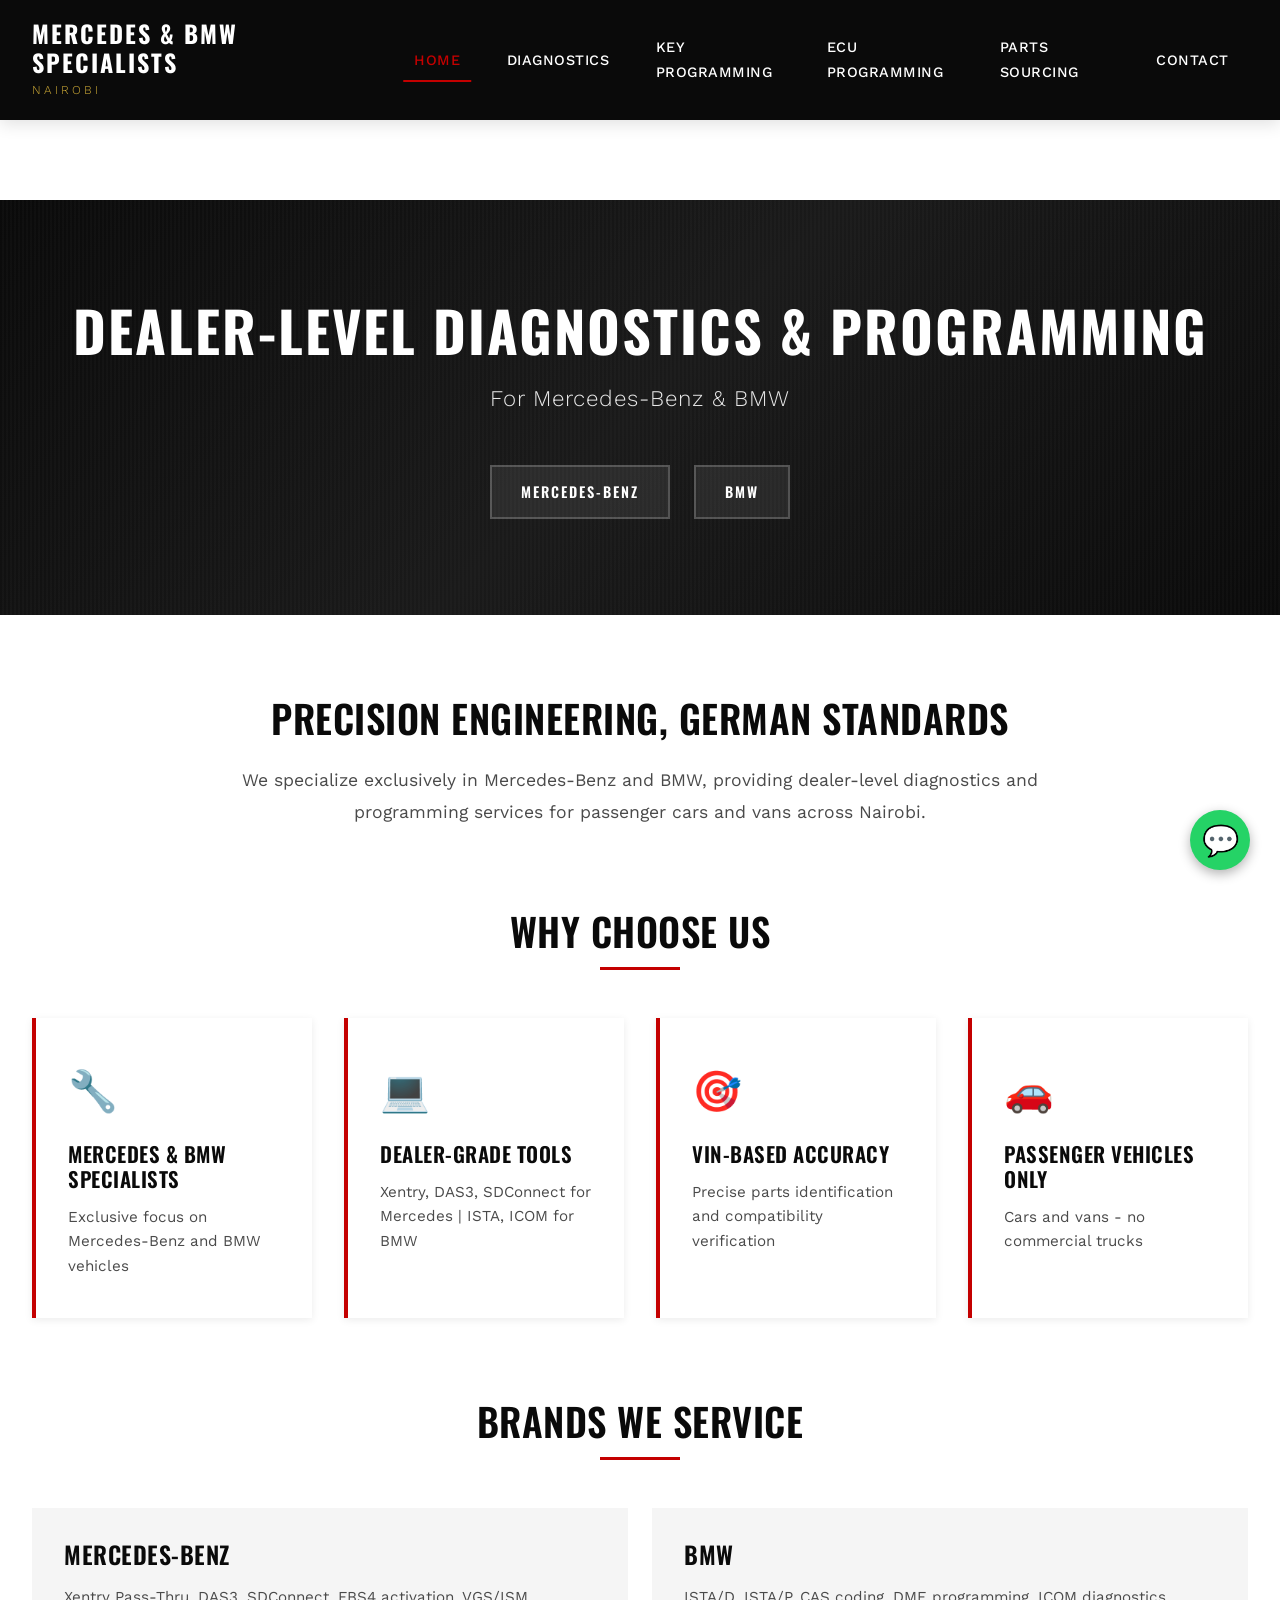
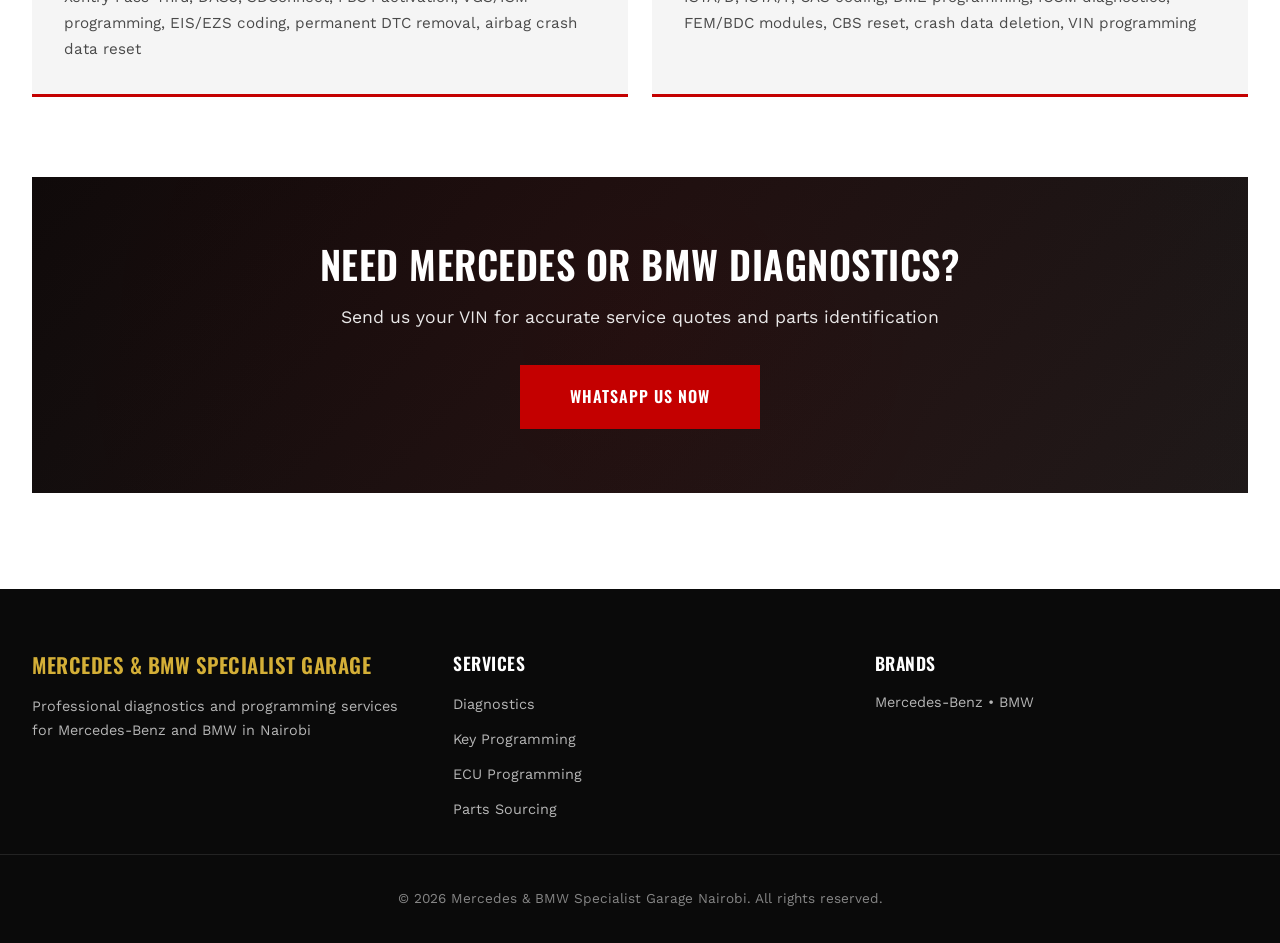
==== frontend/index.html @ 9229fa0e "feat: project setup + database config + product model" ====
<!DOCTYPE html>
<html lang="en">
<head>
  <meta charset="UTF-8">
  <meta name="viewport" content="width=device-width, initial-scale=1.0">
  <title>Mercedes & BMW Specialist Garage Nairobi | Diagnostics & Programming</title>
  <meta name="description" content="Dealer-level diagnostics, ECU programming, key coding and parts sourcing for Mercedes-Benz and BMW in Nairobi. Expert service using Xentry, DAS3, ISTA tools.">
  <link rel="stylesheet" href="style.css">
  <link rel="preconnect" href="https://fonts.googleapis.com">
  <link rel="preconnect" href="https://fonts.gstatic.com" crossorigin>
  <link href="https://fonts.googleapis.com/css2?family=Oswald:wght@400;600;700&family=Work+Sans:wght@300;400;500;600&display=swap" rel="stylesheet">
  <script type="application/ld+json">
{
  "@context": "https://schema.org",
  "@type": "AutoRepair",
  "name": "Mercedes & BMW Specialist Garage Nairobi",
  "image": "https://yourwebsite.com/logo.png",
  "@id": "https://yourwebsite.com/",
  "url": "https://yourwebsite.com/",
  "telephone": "+254XXXXXXXXX",
  "priceRange": "$$",
  "address": {
    "@type": "PostalAddress",
    "streetAddress": "Nairobi, Kenya",
    "addressLocality": "Nairobi",
    "postalCode": "00100",
    "addressCountry": "KE"
  },
  "geo": {
    "@type": "GeoCoordinates",
    "latitude": -1.2921,
    "longitude": 36.8219
  },
  "openingHoursSpecification": {
    "@type": "OpeningHoursSpecification",
    "dayOfWeek": [
      "Monday","Tuesday","Wednesday","Thursday","Friday","Saturday"
    ],
    "opens": "08:00",
    "closes": "18:00"
  },
  "sameAs": [
    "https://www.facebook.com/yourgarage",
    "https://www.instagram.com/yourgarage"
  ]
}
</script>
</head>
<body>

<header>
  <div class="header-container">
    <div class="logo">
      <h1>MERCEDES & BMW SPECIALISTS</h1>
      <p class="tagline">Nairobi</p>
    </div>
    <button class="menu-toggle" aria-label="Toggle menu">
      <span></span>
      <span></span>
      <span></span>
    </button>
    <nav>
      <a href="index.html" class="active">Home</a>
      <a href="diagnostics.html">Diagnostics</a>
      <a href="key-programming.html">Key Programming</a>
      <a href="ecu-programming.html">ECU Programming</a>
      <a href="sourcing.html">Parts Sourcing</a>
      <a href="contact.html">Contact</a>
    </nav>
  </div>
</header>

<section class="hero">
  <div class="hero-content">
    <h2 class="hero-title">Dealer-Level Diagnostics & Programming</h2>
    <p class="hero-subtitle">For Mercedes-Benz & BMW</p>
    <div class="brands-grid">
      <span class="brand">MERCEDES-BENZ</span>
      <span class="brand">BMW</span>
    </div>
  </div>
  <div class="hero-overlay"></div>
</section>

<div class="container">
  <section class="services-intro">
    <h2>Precision Engineering, German Standards</h2>
    <p>We specialize exclusively in Mercedes-Benz and BMW, providing dealer-level diagnostics and programming services for passenger cars and vans across Nairobi.</p>
  </section>

  <section class="features">
    <h3 class="section-title">Why Choose Us</h3>
    <div class="grid">
      <div class="card">
        <div class="card-icon">🔧</div>
        <h4>Mercedes & BMW Specialists</h4>
        <p>Exclusive focus on Mercedes-Benz and BMW vehicles</p>
      </div>
      <div class="card">
        <div class="card-icon">💻</div>
        <h4>Dealer-Grade Tools</h4>
        <p>Xentry, DAS3, SDConnect for Mercedes | ISTA, ICOM for BMW</p>
      </div>
      <div class="card">
        <div class="card-icon">🎯</div>
        <h4>VIN-Based Accuracy</h4>
        <p>Precise parts identification and compatibility verification</p>
      </div>
      <div class="card">
        <div class="card-icon">🚗</div>
        <h4>Passenger Vehicles Only</h4>
        <p>Cars and vans - no commercial trucks</p>
      </div>
    </div>
  </section>

  <section class="brands-detail">
    <h3 class="section-title">Brands We Service</h3>
    <div class="brands-list">
      <div class="brand-item">
        <h4>Mercedes-Benz</h4>
        <p>Xentry Pass-Thru, DAS3, SDConnect, FBS4 activation, VGS/ISM programming, EIS/EZS coding, permanent DTC removal, airbag crash data reset</p>
      </div>
      <div class="brand-item">
        <h4>BMW</h4>
        <p>ISTA/D, ISTA/P, CAS coding, DME programming, ICOM diagnostics, FEM/BDC modules, CBS reset, crash data deletion, VIN programming</p>
      </div>
    </div>
  </section>

  <section class="cta-section">
    <div class="cta">
      <h2>Need Mercedes or BMW Diagnostics?</h2>
      <p>Send us your VIN for accurate service quotes and parts identification</p>
      <a href="https://wa.me/254XXXXXXXXX" class="cta-button">WhatsApp Us Now</a>
    </div>
  </section>
</div>

<footer>
  <div class="footer-content">
    <div class="footer-info">
      <h3>Mercedes & BMW Specialist Garage</h3>
      <p>Professional diagnostics and programming services for Mercedes-Benz and BMW in Nairobi</p>
    </div>
    <div class="footer-links">
      <h4>Services</h4>
      <ul>
        <li><a href="diagnostics.html">Diagnostics</a></li>
        <li><a href="key-programming.html">Key Programming</a></li>
        <li><a href="ecu-programming.html">ECU Programming</a></li>
        <li><a href="sourcing.html">Parts Sourcing</a></li>
      </ul>
    </div>
    <div class="footer-brands">
      <h4>Brands</h4>
      <p>Mercedes-Benz • BMW</p>
    </div>
  </div>
  <div class="footer-bottom">
    <p>&copy; 2026 Mercedes & BMW Specialist Garage Nairobi. All rights reserved.</p>
  </div>
</footer>

<script>
  // Mobile menu toggle
  const menuToggle = document.querySelector('.menu-toggle');
  const nav = document.querySelector('nav');
  
  menuToggle.addEventListener('click', () => {
    nav.classList.toggle('active');
    menuToggle.classList.toggle('active');
  });

  // Smooth scroll for anchor links
  document.querySelectorAll('a[href^="#"]').forEach(anchor => {
    anchor.addEventListener('click', function (e) {
      e.preventDefault();
      const target = document.querySelector(this.getAttribute('href'));
      if (target) {
        target.scrollIntoView({ behavior: 'smooth', block: 'start' });
      }
    });
  });
</script>
<a href="https://wa.me/254701739631" class="whatsapp-float" target="_blank">
  <span class="whatsapp-icon">💬</span>
</a>

</body>
</html>
---- frontend/style.css ----
/* ===================================
   CSS VARIABLES & RESET
   =================================== */
:root {
  --primary-black: #0a0a0a;
  --primary-red: #c40000;
  --accent-gold: #d4af37;
  --text-primary: #0a0a0a;
  --text-secondary: #4a4a4a;
  --text-light: #7a7a7a;
  --bg-light: #f5f5f5;
  --bg-white: #ffffff;
  --border-color: #e0e0e0;
  --shadow-sm: 0 2px 8px rgba(0,0,0,0.08);
  --shadow-md: 0 4px 16px rgba(0,0,0,0.12);
  --shadow-lg: 0 8px 32px rgba(0,0,0,0.16);
}

* {
  box-sizing: border-box;
  margin: 0;
  padding: 0;
}

body {
  font-family: 'Work Sans', -apple-system, BlinkMacSystemFont, sans-serif;
  line-height: 1.7;
  color: var(--text-primary);
  background-color: var(--bg-white);
  -webkit-font-smoothing: antialiased;
  -moz-osx-font-smoothing: grayscale;
}

h1, h2, h3, h4, h5, h6 {
  font-family: 'Oswald', sans-serif;
  font-weight: 600;
  line-height: 1.2;
  letter-spacing: 0.5px;
  text-transform: uppercase;
}

/* ===================================
   HEADER & NAVIGATION
   =================================== */
header {
  background: var(--primary-black);
  color: var(--bg-white);
  position: sticky;
  top: 0;
  z-index: 1000;
  box-shadow: var(--shadow-md);
  animation: slideDown 0.4s ease-out;
}

@keyframes slideDown {
  from {
    transform: translateY(-100%);
    opacity: 0;
  }
  to {
    transform: translateY(0);
    opacity: 1;
  }
}

.header-container {
  max-width: 1400px;
  margin: 0 auto;
  padding: 1.2rem 2rem;
  display: flex;
  justify-content: space-between;
  align-items: center;
  gap: 2rem;
}

.logo h1 {
  font-size: 1.5rem;
  font-weight: 700;
  letter-spacing: 2px;
  margin-bottom: 0.2rem;
}

.logo .tagline {
  font-size: 0.75rem;
  font-weight: 300;
  letter-spacing: 3px;
  text-transform: uppercase;
  color: var(--accent-gold);
  font-family: 'Work Sans', sans-serif;
}

nav {
  display: flex;
  gap: 0.5rem;
  align-items: center;
}

nav a {
  color: var(--bg-white);
  text-decoration: none;
  font-weight: 500;
  padding: 0.6rem 1.2rem;
  font-size: 0.9rem;
  letter-spacing: 0.5px;
  text-transform: uppercase;
  transition: all 0.3s ease;
  position: relative;
  font-family: 'Work Sans', sans-serif;
}

nav a::after {
  content: '';
  position: absolute;
  bottom: 0;
  left: 50%;
  transform: translateX(-50%) scaleX(0);
  width: 80%;
  height: 2px;
  background: var(--primary-red);
  transition: transform 0.3s ease;
}

nav a:hover::after,
nav a.active::after {
  transform: translateX(-50%) scaleX(1);
}

nav a:hover {
  color: var(--primary-red);
}

nav a.active {
  color: var(--primary-red);
}

/* Mobile Menu Toggle */
.menu-toggle {
  display: none;
  flex-direction: column;
  background: none;
  border: none;
  cursor: pointer;
  padding: 0.5rem;
  gap: 5px;
}

.menu-toggle span {
  display: block;
  width: 28px;
  height: 3px;
  background: var(--bg-white);
  transition: all 0.3s ease;
}

.menu-toggle.active span:nth-child(1) {
  transform: rotate(45deg) translate(8px, 8px);
}

.menu-toggle.active span:nth-child(2) {
  opacity: 0;
}

.menu-toggle.active span:nth-child(3) {
  transform: rotate(-45deg) translate(7px, -7px);
}

/* ===================================
   HERO SECTION
   =================================== */
.hero {
  position: relative;
  background: linear-gradient(135deg, var(--primary-black) 0%, #1a1a1a 50%, var(--primary-black) 100%);
  color: var(--bg-white);
  padding: 6rem 2rem;
  text-align: center;
  overflow: hidden;
}

.hero::before {
  content: '';
  position: absolute;
  top: 0;
  left: 0;
  right: 0;
  bottom: 0;
  background: 
    repeating-linear-gradient(
      90deg,
      transparent,
      transparent 2px,
      rgba(255,255,255,0.02) 2px,
      rgba(255,255,255,0.02) 4px
    );
  pointer-events: none;
}

.hero-content {
  position: relative;
  z-index: 2;
  max-width: 1200px;
  margin: 0 auto;
  animation: fadeInUp 0.8s ease-out;
}

@keyframes fadeInUp {
  from {
    opacity: 0;
    transform: translateY(30px);
  }
  to {
    opacity: 1;
    transform: translateY(0);
  }
}

.hero-title {
  font-size: clamp(2rem, 5vw, 3.5rem);
  font-weight: 700;
  margin-bottom: 1rem;
  letter-spacing: 2px;
  animation: fadeInUp 0.8s ease-out 0.2s both;
}

.hero-subtitle {
  font-size: clamp(1rem, 2.5vw, 1.4rem);
  font-weight: 300;
  margin-bottom: 3rem;
  color: rgba(255,255,255,0.9);
  letter-spacing: 1px;
  animation: fadeInUp 0.8s ease-out 0.4s both;
}

.brands-grid {
  display: flex;
  flex-wrap: wrap;
  justify-content: center;
  gap: 1.5rem;
  margin-top: 2rem;
  animation: fadeInUp 0.8s ease-out 0.6s both;
}

.brand {
  font-family: 'Oswald', sans-serif;
  font-size: 0.9rem;
  font-weight: 600;
  letter-spacing: 2px;
  padding: 0.8rem 1.8rem;
  background: rgba(255,255,255,0.08);
  border: 2px solid rgba(255,255,255,0.2);
  backdrop-filter: blur(10px);
  transition: all 0.3s ease;
  cursor: default;
}

.brand:hover {
  background: var(--primary-red);
  border-color: var(--primary-red);
  transform: translateY(-3px);
  box-shadow: 0 8px 20px rgba(196,0,0,0.3);
}

/* ===================================
   CONTAINER & SECTIONS
   =================================== */
.container {
  max-width: 1400px;
  margin: 0 auto;
  padding: 0 2rem;
}

section {
  margin: 5rem 0;
}

.section-title {
  font-size: clamp(1.8rem, 3vw, 2.5rem);
  margin-bottom: 3rem;
  text-align: center;
  position: relative;
  padding-bottom: 1rem;
}

.section-title::after {
  content: '';
  position: absolute;
  bottom: 0;
  left: 50%;
  transform: translateX(-50%);
  width: 80px;
  height: 3px;
  background: var(--primary-red);
}

.services-intro {
  text-align: center;
  max-width: 800px;
  margin: 4rem auto;
}

.services-intro h2 {
  font-size: clamp(1.8rem, 3vw, 2.5rem);
  margin-bottom: 1.5rem;
}

.services-intro p {
  font-size: 1.1rem;
  color: var(--text-secondary);
  line-height: 1.8;
}

/* ===================================
   GRID & CARDS
   =================================== */
.grid {
  display: grid;
  grid-template-columns: repeat(auto-fit, minmax(280px, 1fr));
  gap: 2rem;
  margin-top: 2rem;
}

.card {
  background: var(--bg-white);
  padding: 2.5rem 2rem;
  border-radius: 0;
  border-left: 4px solid var(--primary-red);
  box-shadow: var(--shadow-sm);
  transition: all 0.3s ease;
  position: relative;
  overflow: hidden;
}

.card::before {
  content: '';
  position: absolute;
  top: 0;
  left: 0;
  width: 100%;
  height: 100%;
  background: linear-gradient(135deg, transparent 0%, rgba(196,0,0,0.03) 100%);
  opacity: 0;
  transition: opacity 0.3s ease;
}

.card:hover {
  transform: translateY(-5px);
  box-shadow: var(--shadow-lg);
  border-left-width: 6px;
}

.card:hover::before {
  opacity: 1;
}

.card-icon {
  font-size: 2.5rem;
  margin-bottom: 1rem;
  display: block;
}

.card h4 {
  font-size: 1.3rem;
  margin-bottom: 0.8rem;
  color: var(--primary-black);
}

.card p {
  color: var(--text-secondary);
  line-height: 1.6;
  font-size: 0.95rem;
}

/* ===================================
   BRANDS DETAIL
   =================================== */
.brands-list {
  display: grid;
  grid-template-columns: repeat(auto-fit, minmax(300px, 1fr));
  gap: 1.5rem;
}

.brand-item {
  background: var(--bg-light);
  padding: 2rem;
  border-bottom: 3px solid var(--primary-red);
  transition: all 0.3s ease;
}

.brand-item:hover {
  background: var(--bg-white);
  box-shadow: var(--shadow-md);
  transform: translateX(5px);
}

.brand-item h4 {
  font-size: 1.5rem;
  margin-bottom: 1rem;
  color: var(--primary-black);
}

.brand-item p {
  color: var(--text-secondary);
  font-size: 0.95rem;
  line-height: 1.7;
}

/* ===================================
   CTA SECTIONS
   =================================== */
.cta-section {
  margin: 5rem 0;
}

.cta {
  background: linear-gradient(135deg, var(--primary-black) 0%, #1a1a1a 100%);
  color: var(--bg-white);
  text-align: center;
  padding: 4rem 3rem;
  position: relative;
  overflow: hidden;
}

.cta::before {
  content: '';
  position: absolute;
  top: -50%;
  right: -50%;
  width: 200%;
  height: 200%;
  background: radial-gradient(circle, rgba(196,0,0,0.1) 0%, transparent 70%);
  animation: pulse 8s ease-in-out infinite;
}

@keyframes pulse {
  0%, 100% { transform: scale(1); opacity: 0.5; }
  50% { transform: scale(1.1); opacity: 0.8; }
}

.cta h2 {
  font-size: clamp(1.8rem, 3vw, 2.5rem);
  margin-bottom: 1rem;
  position: relative;
  z-index: 2;
}

.cta p {
  font-size: 1.1rem;
  margin-bottom: 2rem;
  color: rgba(255,255,255,0.9);
  position: relative;
  z-index: 2;
}

.cta-button,
.cta a {
  display: inline-block;
  padding: 1rem 3rem;
  background: var(--primary-red);
  color: var(--bg-white);
  font-weight: 600;
  font-size: 1rem;
  letter-spacing: 1px;
  text-transform: uppercase;
  text-decoration: none;
  transition: all 0.3s ease;
  position: relative;
  z-index: 2;
  border: 2px solid var(--primary-red);
  font-family: 'Oswald', sans-serif;
}

.cta-button:hover,
.cta a:hover {
  background: transparent;
  border-color: var(--bg-white);
  transform: translateY(-2px);
  box-shadow: 0 8px 20px rgba(196,0,0,0.4);
}

/* ===================================
   LISTS
   =================================== */
ul {
  list-style: none;
  padding: 0;
}

.container ul:not(.footer-links ul) {
  display: grid;
  grid-template-columns: repeat(auto-fit, minmax(280px, 1fr));
  gap: 1.5rem;
  margin: 2rem 0;
}

.container ul:not(.footer-links ul) li {
  background: var(--bg-white);
  padding: 1.8rem;
  border-left: 4px solid var(--primary-red);
  box-shadow: var(--shadow-sm);
  transition: all 0.3s ease;
  font-size: 0.95rem;
  line-height: 1.7;
}

.container ul:not(.footer-links ul) li:hover {
  transform: translateX(5px);
  box-shadow: var(--shadow-md);
}

.container ul:not(.footer-links ul) li::before {
  content: '▸';
  color: var(--primary-red);
  font-weight: bold;
  margin-right: 0.8rem;
  font-size: 1.2rem;
}

/* ===================================
   FOOTER
   =================================== */
footer {
  background: var(--primary-black);
  color: var(--bg-white);
  margin-top: 6rem;
}

.footer-content {
  max-width: 1400px;
  margin: 0 auto;
  padding: 4rem 2rem 2rem;
  display: grid;
  grid-template-columns: repeat(auto-fit, minmax(250px, 1fr));
  gap: 3rem;
}

.footer-info h3 {
  font-size: 1.3rem;
  margin-bottom: 1rem;
  color: var(--accent-gold);
}

.footer-info p {
  color: rgba(255,255,255,0.7);
  line-height: 1.7;
  font-size: 0.9rem;
}

.footer-links h4,
.footer-brands h4 {
  font-size: 1.1rem;
  margin-bottom: 1rem;
  color: var(--bg-white);
}

.footer-links ul {
  display: flex;
  flex-direction: column;
  gap: 0.5rem;
}

.footer-links a {
  color: rgba(255,255,255,0.7);
  text-decoration: none;
  font-size: 0.9rem;
  transition: all 0.3s ease;
  text-transform: none;
}

.footer-links a:hover {
  color: var(--primary-red);
  padding-left: 5px;
}

.footer-brands p {
  color: rgba(255,255,255,0.7);
  line-height: 1.8;
  font-size: 0.9rem;
}

.footer-bottom {
  max-width: 1400px;
  margin: 0 auto;
  padding: 2rem;
  text-align: center;
  border-top: 1px solid rgba(255,255,255,0.1);
  color: rgba(255,255,255,0.5);
  font-size: 0.85rem;
}

/* ===================================
   RESPONSIVE DESIGN
   =================================== */
@media (max-width: 900px) {
  .header-container {
    flex-wrap: wrap;
  }

  nav {
    display: none;
    width: 100%;
    flex-direction: column;
    background: #0f0f0f;
    padding: 1rem 0;
    gap: 0;
    border-top: 1px solid rgba(255,255,255,0.1);
  }

  nav.active {
    display: flex;
    animation: slideDown 0.3s ease-out;
  }

  nav a {
    width: 100%;
    padding: 1rem 2rem;
    text-align: left;
    border-bottom: 1px solid rgba(255,255,255,0.05);
  }

  nav a::after {
    display: none;
  }

  .menu-toggle {
    display: flex;
  }

  .hero {
    padding: 4rem 1.5rem;
  }

  .brands-grid {
    gap: 1rem;
  }

  .brand {
    font-size: 0.8rem;
    padding: 0.6rem 1.2rem;
  }

  section {
    margin: 3rem 0;
  }

  .container {
    padding: 0 1.5rem;
  }
}

@media (max-width: 600px) {
  .container {
    padding: 0 1rem;
  }

  .grid,
  .brands-list,
  .container ul:not(.footer-links ul) {
    grid-template-columns: 1fr;
    gap: 1.5rem;
  }

  .hero-title {
    font-size: 1.8rem;
  }

  .section-title {
    font-size: 1.6rem;
  }

  .card {
    padding: 2rem 1.5rem;
  }

  .cta {
    padding: 3rem 1.5rem;
  }

  .footer-content {
    grid-template-columns: 1fr;
    gap: 2rem;
    padding: 3rem 1.5rem 1.5rem;
  }
}

/* ===================================
   UTILITY CLASSES
   =================================== */
.text-center {
  text-align: center;
}

.mb-1 { margin-bottom: 1rem; }
.mb-2 { margin-bottom: 2rem; }
.mb-3 { margin-bottom: 3rem; }

.mt-1 { margin-top: 1rem; }
.mt-2 { margin-top: 2rem; }
.mt-3 { margin-top: 3rem; }

/* ===================================
   MAP SECTION
   =================================== */
.map-section {
  margin: 4rem 0;
}

.map-container {
  width: 100%;
  border-radius: 0;
  overflow: hidden;
  box-shadow: var(--shadow-lg);
  border: 4px solid var(--primary-black);
  margin-bottom: 1rem;
}

.map-container iframe {
  display: block;
  width: 100%;
}

.map-note {
  text-align: center;
  color: var(--text-light);
  font-size: 0.9rem;
  font-style: italic;
  margin-top: 1rem;
}

/* WhatsApp Floating Button */
.whatsapp-float {
  position: fixed;
  bottom: 30px;
  right: 30px;
  background: #25D366;
  color: white;
  width: 60px;
  height: 60px;
  border-radius: 50%;
  display: flex;
  align-items: center;
  justify-content: center;
  font-size: 30px;
  box-shadow: 0 4px 12px rgba(0,0,0,0.3);
  z-index: 1000;
  text-decoration: none;
  transition: all 0.3s ease;
}

.whatsapp-float:hover {
  transform: scale(1.1);
  box-shadow: 0 6px 20px rgba(37,211,102,0.5);
}

@media (max-width: 600px) {
  .whatsapp-float {
    bottom: 20px;
    right: 20px;
    width: 50px;
    height: 50px;
    font-size: 24px;
  }
}
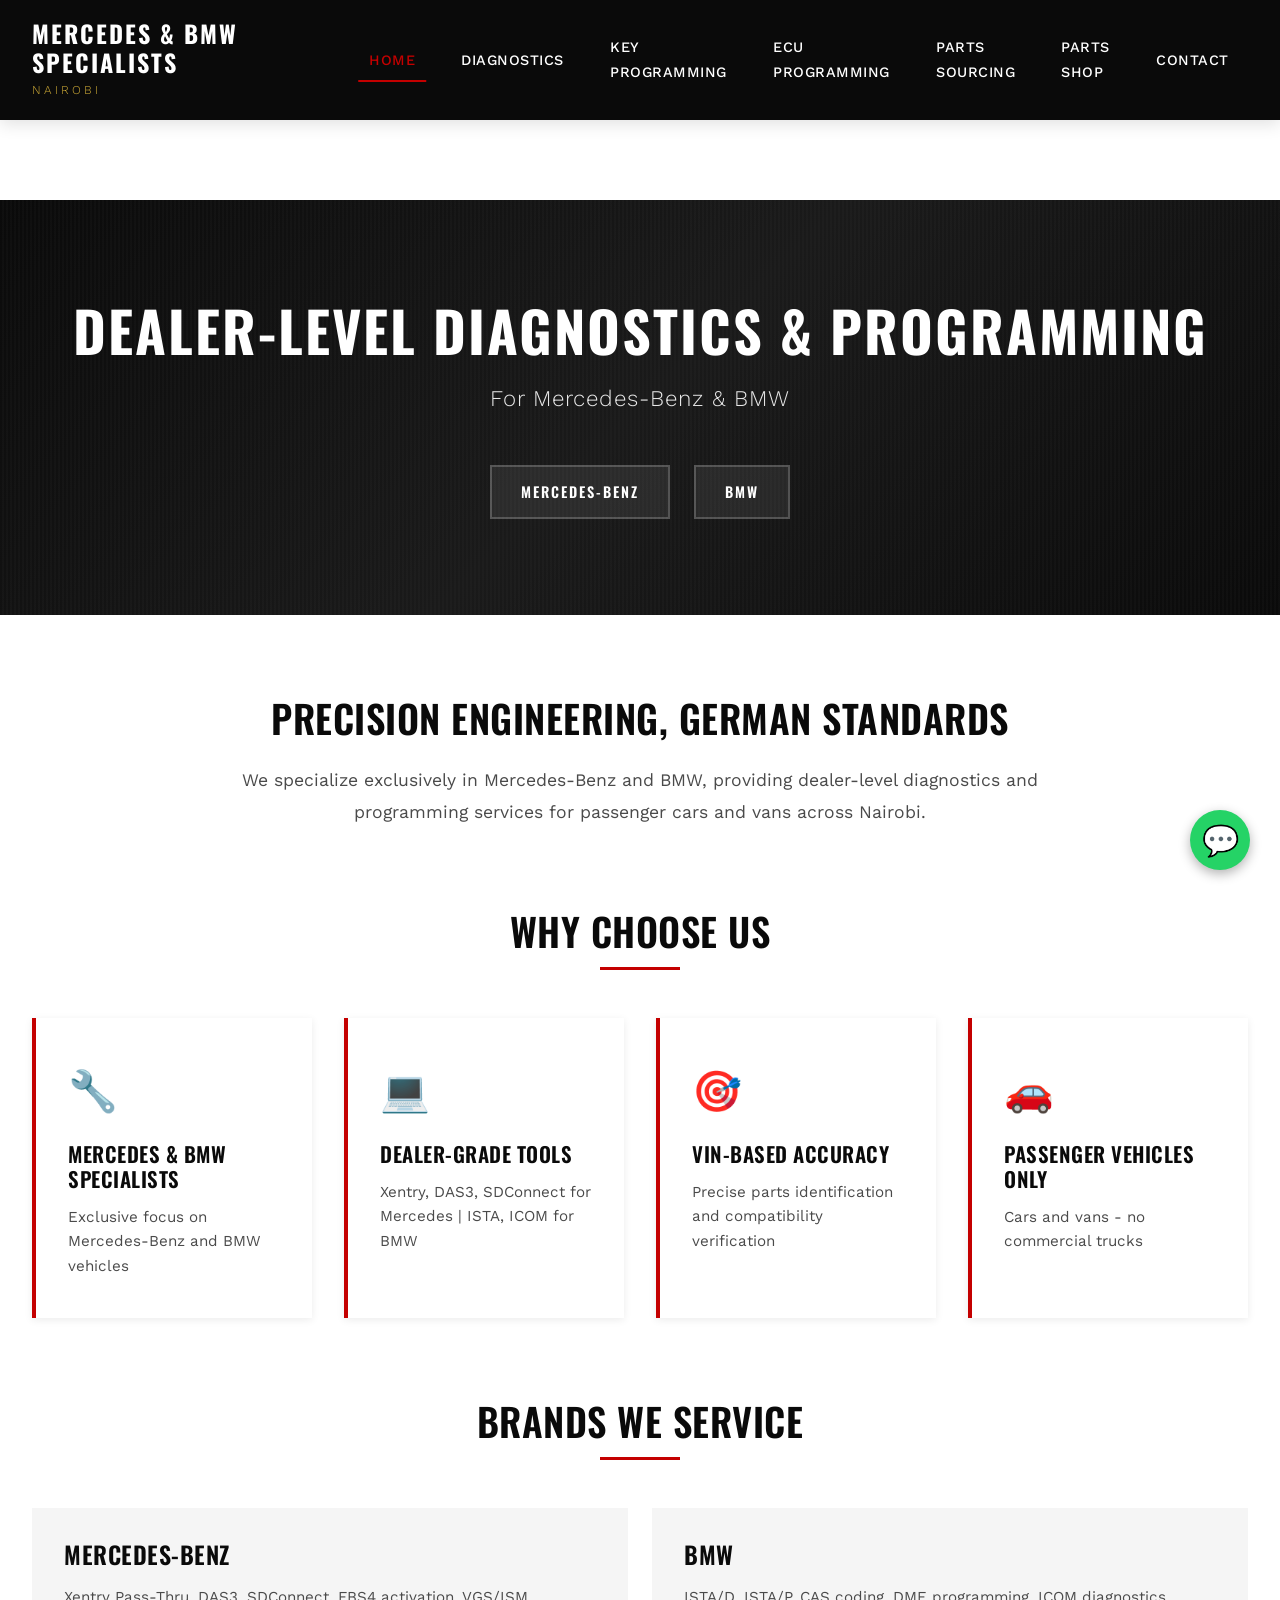
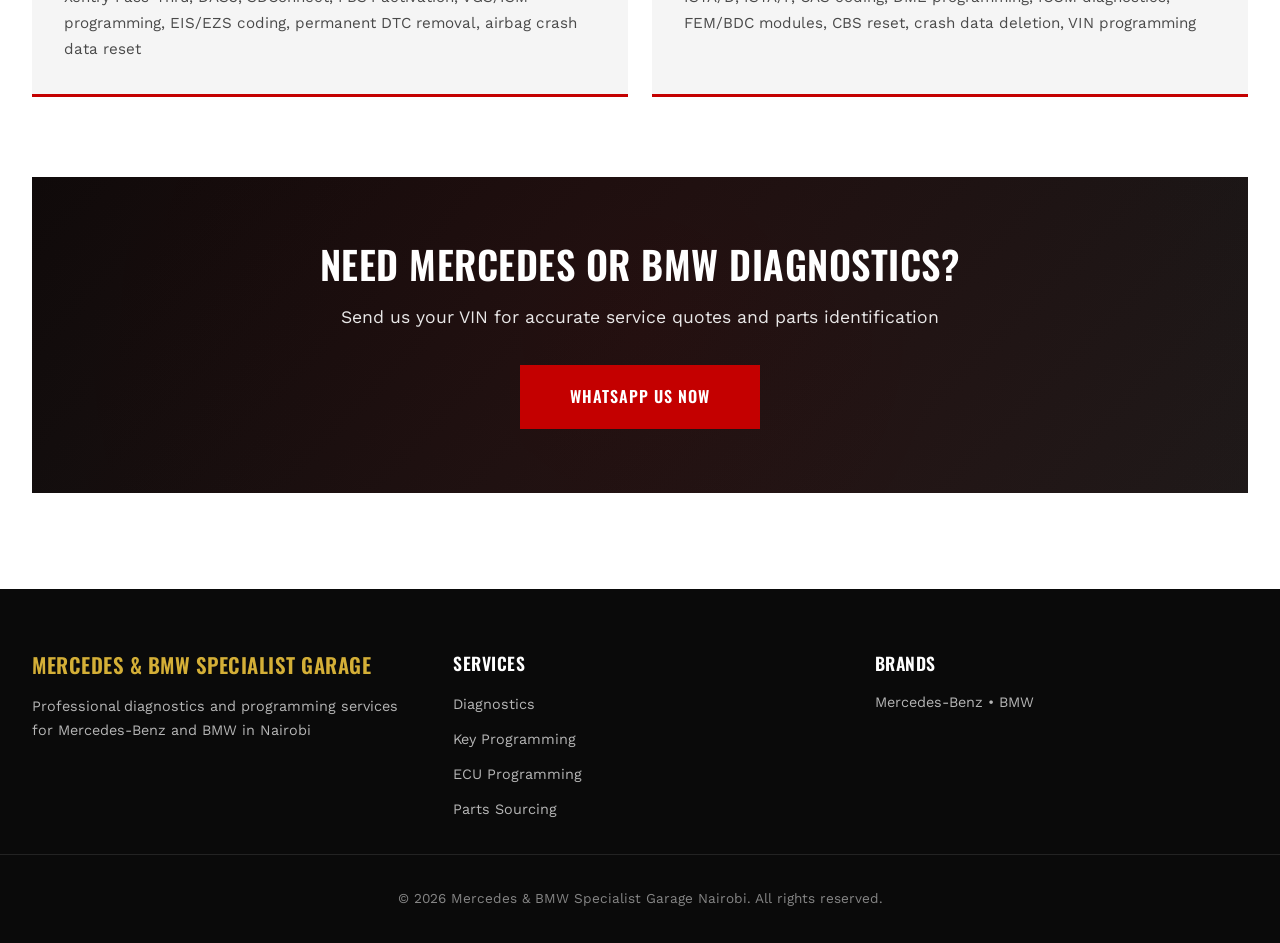
==== commit 30f6bed2: "feat: expand frontend shopping experience" ====
--- a/frontend/index.html
+++ b/frontend/index.html
@@ -5,7 +5,19 @@
   <meta name="viewport" content="width=device-width, initial-scale=1.0">
   <title>Mercedes & BMW Specialist Garage Nairobi | Diagnostics & Programming</title>
   <meta name="description" content="Dealer-level diagnostics, ECU programming, key coding and parts sourcing for Mercedes-Benz and BMW in Nairobi. Expert service using Xentry, DAS3, ISTA tools.">
+  <meta name="robots" content="index, follow">
+  <link rel="canonical" href="https://yourwebsite.com/">
+  <meta property="og:title" content="Mercedes & BMW Specialist Garage Nairobi | Diagnostics & Programming">
+  <meta property="og:description" content="Dealer-level diagnostics, ECU programming, key coding and parts sourcing for Mercedes-Benz and BMW in Nairobi. Expert service using Xentry, DAS3, ISTA tools.">
+  <meta property="og:type" content="website">
+  <meta property="og:url" content="https://yourwebsite.com/">
+  <meta property="og:image" content="https://yourwebsite.com/og-image.jpg">
+  <meta name="twitter:card" content="summary_large_image">
+  <meta name="twitter:title" content="Mercedes & BMW Specialist Garage Nairobi | Diagnostics & Programming">
+  <meta name="twitter:description" content="Dealer-level diagnostics, ECU programming, key coding and parts sourcing for Mercedes-Benz and BMW in Nairobi. Expert service using Xentry, DAS3, ISTA tools.">
+  <meta name="twitter:image" content="https://yourwebsite.com/og-image.jpg">
   <link rel="stylesheet" href="style.css">
+
   <link rel="preconnect" href="https://fonts.googleapis.com">
   <link rel="preconnect" href="https://fonts.gstatic.com" crossorigin>
   <link href="https://fonts.googleapis.com/css2?family=Oswald:wght@400;600;700&family=Work+Sans:wght@300;400;500;600&display=swap" rel="stylesheet">
@@ -17,7 +29,7 @@
   "image": "https://yourwebsite.com/logo.png",
   "@id": "https://yourwebsite.com/",
   "url": "https://yourwebsite.com/",
-  "telephone": "+254XXXXXXXXX",
+  "telephone": "+254723666633",
   "priceRange": "$$",
   "address": {
     "@type": "PostalAddress",
@@ -65,6 +77,7 @@
       <a href="key-programming.html">Key Programming</a>
       <a href="ecu-programming.html">ECU Programming</a>
       <a href="sourcing.html">Parts Sourcing</a>
+      <a href="parts-shop.html">Parts Shop</a>  <!-- ADD THIS -->
       <a href="contact.html">Contact</a>
     </nav>
   </div>
@@ -132,7 +145,7 @@
     <div class="cta">
       <h2>Need Mercedes or BMW Diagnostics?</h2>
       <p>Send us your VIN for accurate service quotes and parts identification</p>
-      <a href="https://wa.me/254XXXXXXXXX" class="cta-button">WhatsApp Us Now</a>
+      <a href="https://wa.me/254723666633" class="cta-button">WhatsApp Us Now</a>
     </div>
   </section>
 </div>
@@ -183,7 +196,7 @@
     });
   });
 </script>
-<a href="https://wa.me/254701739631" class="whatsapp-float" target="_blank">
+<a href="https://wa.me/254723666633" class="whatsapp-float" target="_blank">
   <span class="whatsapp-icon">💬</span>
 </a>
 
--- a/frontend/style.css
+++ b/frontend/style.css
@@ -71,6 +71,7 @@
   justify-content: space-between;
   align-items: center;
   gap: 2rem;
+  width: 100%;
 }
 
 .logo h1 {
@@ -589,7 +590,7 @@
 /* ===================================
    RESPONSIVE DESIGN
    =================================== */
-@media (max-width: 900px) {
+@media (max-width: 1024px) {
   .header-container {
     flex-wrap: wrap;
   }
